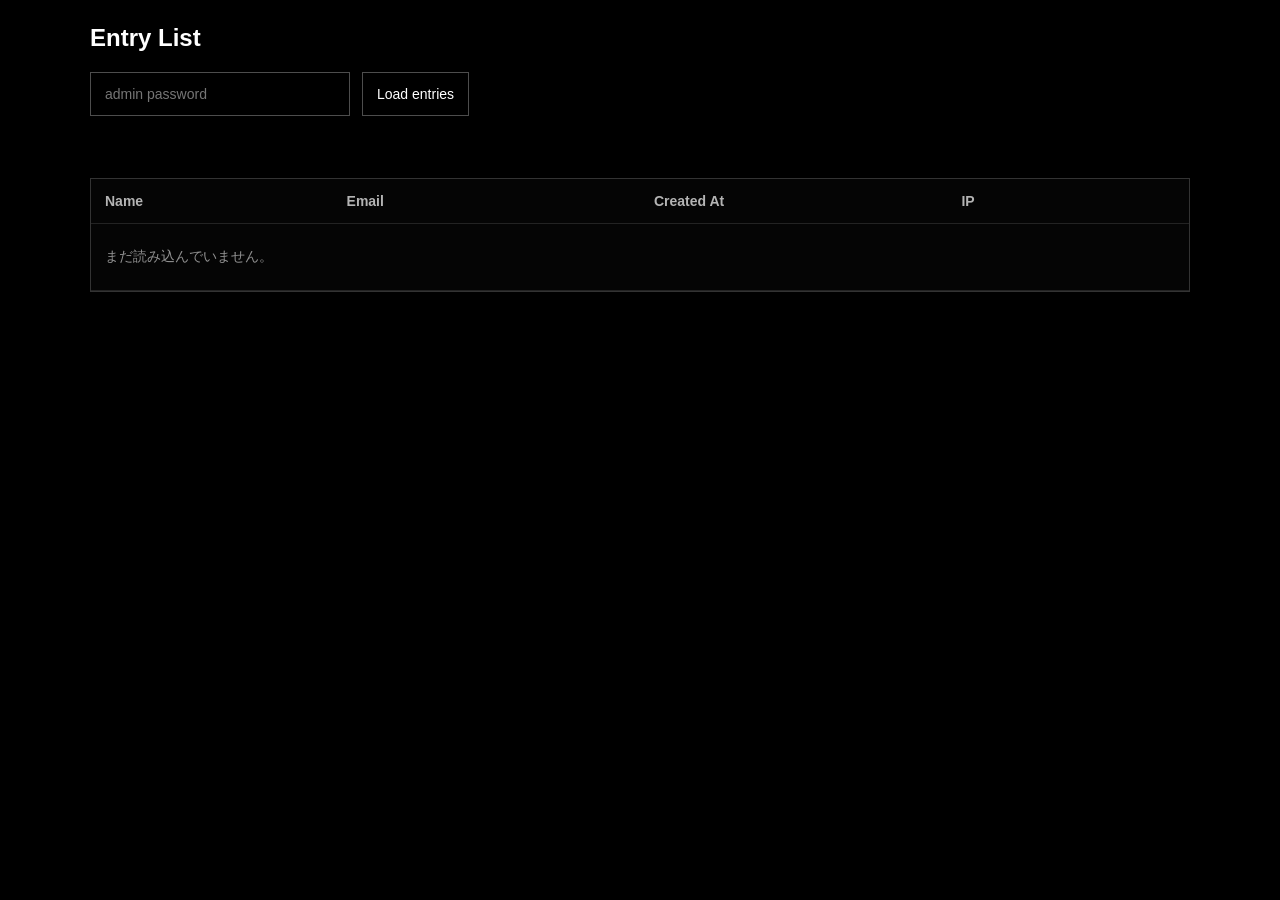
==== admin.html @ 4e1d963a "変更内容を一言" ====
<!DOCTYPE html>
<html lang="ja">
<head>
  <meta charset="UTF-8" />
  <meta name="viewport" content="width=device-width, initial-scale=1.0" />
  <title>Entries Admin</title>
  <style>
    * { box-sizing: border-box; }
    body {
      margin: 0;
      padding: 24px;
      background: #000;
      color: #fff;
      font-family: Arial, sans-serif;
    }
    .wrap {
      max-width: 1100px;
      margin: 0 auto;
    }
    h1 {
      font-size: 24px;
      margin: 0 0 20px;
      font-weight: 600;
    }
    .bar {
      display: flex;
      gap: 12px;
      flex-wrap: wrap;
      margin-bottom: 20px;
    }
    input, button {
      height: 44px;
      border: 1px solid rgba(255,255,255,.3);
      background: transparent;
      color: #fff;
      padding: 0 14px;
      font-size: 14px;
    }
    input {
      min-width: 260px;
    }
    button {
      cursor: pointer;
    }
    .msg {
      margin: 12px 0 20px;
      color: rgba(255,255,255,.72);
      min-height: 1.4em;
    }
    .table-wrap {
      overflow-x: auto;
      border: 1px solid rgba(255,255,255,.2);
    }
    table {
      width: 100%;
      border-collapse: collapse;
      min-width: 760px;
      background: rgba(255,255,255,.02);
    }
    th, td {
      text-align: left;
      padding: 14px;
      border-bottom: 1px solid rgba(255,255,255,.12);
      vertical-align: top;
      font-size: 14px;
    }
    th {
      color: rgba(255,255,255,.7);
      font-weight: 600;
    }
    .muted {
      color: rgba(255,255,255,.56);
    }
    .empty {
      padding: 24px 14px;
      color: rgba(255,255,255,.56);
    }
  </style>
</head>
<body>
  <main class="wrap">
    <h1>Entry List</h1>

    <div class="bar">
      <input id="password" type="password" placeholder="admin password" />
      <button id="loadBtn" type="button">Load entries</button>
    </div>

    <p id="message" class="msg"></p>

    <div class="table-wrap">
      <table>
        <thead>
          <tr>
            <th style="width: 22%;">Name</th>
            <th style="width: 28%;">Email</th>
            <th style="width: 28%;">Created At</th>
            <th style="width: 22%;">IP</th>
          </tr>
        </thead>
        <tbody id="entriesBody">
          <tr>
            <td colspan="4" class="empty">まだ読み込んでいません。</td>
          </tr>
        </tbody>
      </table>
    </div>
  </main>

  <script>
    (() => {
      "use strict";

      const passwordInput = document.getElementById("password");
      const loadBtn = document.getElementById("loadBtn");
      const message = document.getElementById("message");
      const entriesBody = document.getElementById("entriesBody");

      function escapeHtml(value) {
        return String(value ?? "")
          .replaceAll("&", "&amp;")
          .replaceAll("<", "&lt;")
          .replaceAll(">", "&gt;")
          .replaceAll('"', "&quot;")
          .replaceAll("'", "&#039;");
      }

      function formatDate(value) {
        if (!value) return "";
        const date = new Date(value);
        if (Number.isNaN(date.getTime())) return String(value);
        return date.toLocaleString("ja-JP");
      }

      function setMessage(text) {
        message.textContent = text || "";
      }

      function renderRows(entries) {
        if (!entries.length) {
          entriesBody.innerHTML = `
            <tr>
              <td colspan="4" class="empty">データがありません。</td>
            </tr>
          `;
          return;
        }

        entriesBody.innerHTML = entries.map((item) => {
          return `
            <tr>
              <td>${escapeHtml(item.name)}</td>
              <td>${escapeHtml(item.email)}</td>
              <td>${escapeHtml(formatDate(item.createdAt))}</td>
              <td class="muted">${escapeHtml(item.ip || "")}</td>
            </tr>
          `;
        }).join("");
      }

      async function loadEntries() {
        const password = passwordInput.value.trim();

        if (!password) {
          setMessage("パスワードを入力してください。");
          return;
        }

        setMessage("読み込み中...");

        try {
          const res = await fetch(`/api/entries?password=${encodeURIComponent(password)}`);
          const data = await res.json().catch(() => ({}));

          if (!res.ok || data.ok === false) {
            throw new Error(data.message || "読み込みに失敗しました。");
          }

          renderRows(Array.isArray(data.entries) ? data.entries : []);
          setMessage(`${data.entries.length}件読み込みました。`);
        } catch (error) {
          entriesBody.innerHTML = `
            <tr>
              <td colspan="4" class="empty">読み込みに失敗しました。</td>
            </tr>
          `;
          setMessage(error.message || "読み込みに失敗しました。");
        }
      }

      loadBtn.addEventListener("click", loadEntries);
    })();
  </script>
</body>
</html>
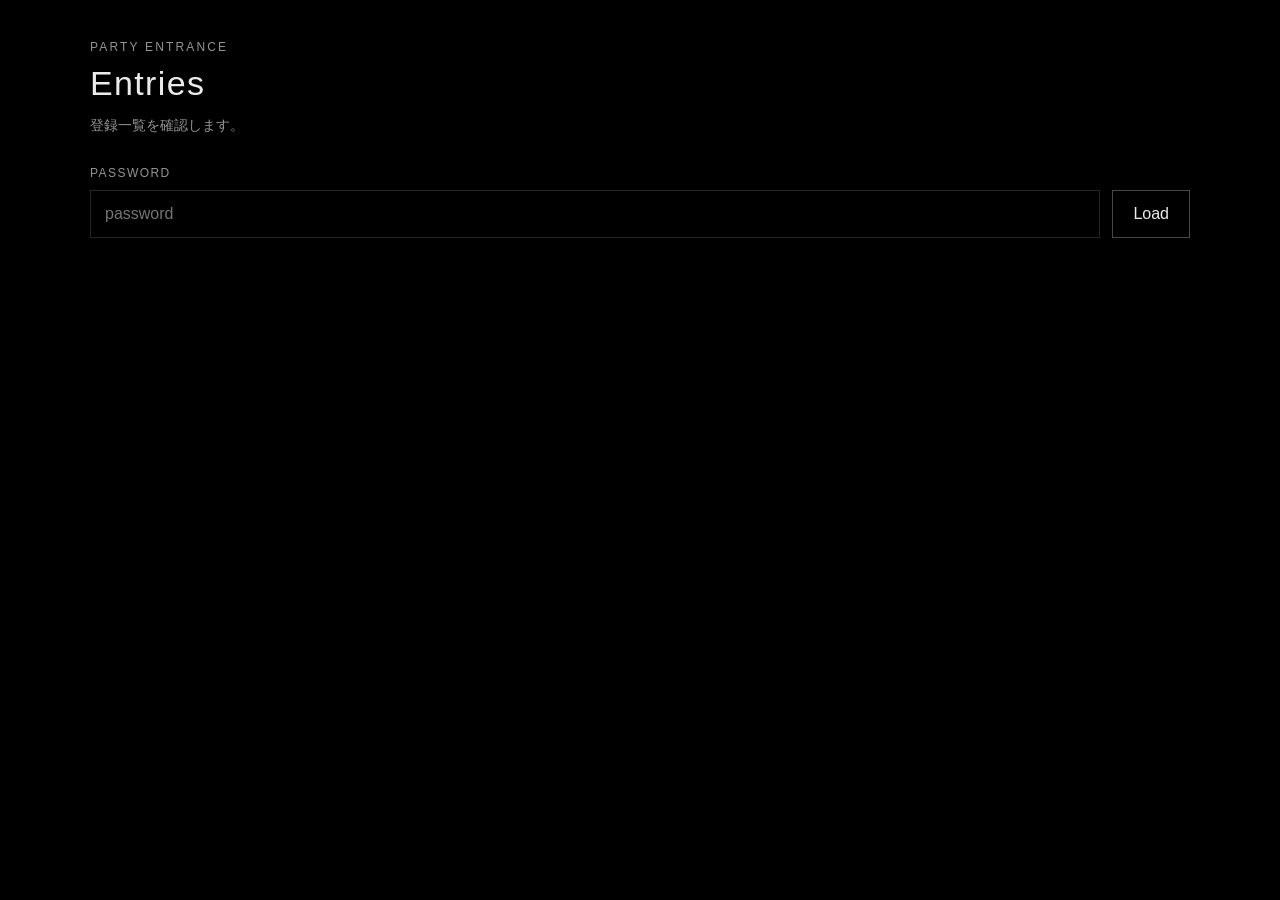
==== commit ef2c9592: "変更内容を一言" ====
--- a/admin.html
+++ b/admin.html
@@ -3,193 +3,58 @@
 <head>
   <meta charset="UTF-8" />
   <meta name="viewport" content="width=device-width, initial-scale=1.0" />
-  <title>Entries Admin</title>
-  <style>
-    * { box-sizing: border-box; }
-    body {
-      margin: 0;
-      padding: 24px;
-      background: #000;
-      color: #fff;
-      font-family: Arial, sans-serif;
-    }
-    .wrap {
-      max-width: 1100px;
-      margin: 0 auto;
-    }
-    h1 {
-      font-size: 24px;
-      margin: 0 0 20px;
-      font-weight: 600;
-    }
-    .bar {
-      display: flex;
-      gap: 12px;
-      flex-wrap: wrap;
-      margin-bottom: 20px;
-    }
-    input, button {
-      height: 44px;
-      border: 1px solid rgba(255,255,255,.3);
-      background: transparent;
-      color: #fff;
-      padding: 0 14px;
-      font-size: 14px;
-    }
-    input {
-      min-width: 260px;
-    }
-    button {
-      cursor: pointer;
-    }
-    .msg {
-      margin: 12px 0 20px;
-      color: rgba(255,255,255,.72);
-      min-height: 1.4em;
-    }
-    .table-wrap {
-      overflow-x: auto;
-      border: 1px solid rgba(255,255,255,.2);
-    }
-    table {
-      width: 100%;
-      border-collapse: collapse;
-      min-width: 760px;
-      background: rgba(255,255,255,.02);
-    }
-    th, td {
-      text-align: left;
-      padding: 14px;
-      border-bottom: 1px solid rgba(255,255,255,.12);
-      vertical-align: top;
-      font-size: 14px;
-    }
-    th {
-      color: rgba(255,255,255,.7);
-      font-weight: 600;
-    }
-    .muted {
-      color: rgba(255,255,255,.56);
-    }
-    .empty {
-      padding: 24px 14px;
-      color: rgba(255,255,255,.56);
-    }
-  </style>
+  <title>Party Entrance | Admin</title>
+  <link rel="stylesheet" href="./admin.css" />
 </head>
 <body>
-  <main class="wrap">
-    <h1>Entry List</h1>
+  <main class="admin-page">
+    <section class="admin-panel">
+      <header class="admin-header">
+        <p class="admin-eyebrow">Party Entrance</p>
+        <h1 class="admin-title">Entries</h1>
+        <p class="admin-description">
+          登録一覧を確認します。
+        </p>
+      </header>
 
-    <div class="bar">
-      <input id="password" type="password" placeholder="admin password" />
-      <button id="loadBtn" type="button">Load entries</button>
-    </div>
+      <form id="adminLoginForm" class="admin-login-form">
+        <label class="admin-label" for="adminPassword">Password</label>
+        <div class="admin-login-row">
+          <input
+            id="adminPassword"
+            class="admin-input"
+            type="password"
+            name="password"
+            placeholder="password"
+            autocomplete="current-password"
+          />
+          <button type="submit" class="admin-button">Load</button>
+        </div>
+      </form>
 
-    <p id="message" class="msg"></p>
+      <div id="adminMessage" class="admin-message" aria-live="polite"></div>
 
-    <div class="table-wrap">
-      <table>
-        <thead>
-          <tr>
-            <th style="width: 22%;">Name</th>
-            <th style="width: 28%;">Email</th>
-            <th style="width: 28%;">Created At</th>
-            <th style="width: 22%;">IP</th>
-          </tr>
-        </thead>
-        <tbody id="entriesBody">
-          <tr>
-            <td colspan="4" class="empty">まだ読み込んでいません。</td>
-          </tr>
-        </tbody>
-      </table>
-    </div>
+      <section id="adminSummary" class="admin-summary" hidden>
+        <p>Total: <span id="totalCount">0</span></p>
+      </section>
+
+      <section id="adminTableWrap" class="admin-table-wrap" hidden>
+        <table class="admin-table">
+          <thead>
+            <tr>
+              <th>No.</th>
+              <th>Name</th>
+              <th>Mail</th>
+              <th>Time</th>
+              <th>IP</th>
+            </tr>
+          </thead>
+          <tbody id="adminTableBody"></tbody>
+        </table>
+      </section>
+    </section>
   </main>
 
-  <script>
-    (() => {
-      "use strict";
-
-      const passwordInput = document.getElementById("password");
-      const loadBtn = document.getElementById("loadBtn");
-      const message = document.getElementById("message");
-      const entriesBody = document.getElementById("entriesBody");
-
-      function escapeHtml(value) {
-        return String(value ?? "")
-          .replaceAll("&", "&amp;")
-          .replaceAll("<", "&lt;")
-          .replaceAll(">", "&gt;")
-          .replaceAll('"', "&quot;")
-          .replaceAll("'", "&#039;");
-      }
-
-      function formatDate(value) {
-        if (!value) return "";
-        const date = new Date(value);
-        if (Number.isNaN(date.getTime())) return String(value);
-        return date.toLocaleString("ja-JP");
-      }
-
-      function setMessage(text) {
-        message.textContent = text || "";
-      }
-
-      function renderRows(entries) {
-        if (!entries.length) {
-          entriesBody.innerHTML = `
-            <tr>
-              <td colspan="4" class="empty">データがありません。</td>
-            </tr>
-          `;
-          return;
-        }
-
-        entriesBody.innerHTML = entries.map((item) => {
-          return `
-            <tr>
-              <td>${escapeHtml(item.name)}</td>
-              <td>${escapeHtml(item.email)}</td>
-              <td>${escapeHtml(formatDate(item.createdAt))}</td>
-              <td class="muted">${escapeHtml(item.ip || "")}</td>
-            </tr>
-          `;
-        }).join("");
-      }
-
-      async function loadEntries() {
-        const password = passwordInput.value.trim();
-
-        if (!password) {
-          setMessage("パスワードを入力してください。");
-          return;
-        }
-
-        setMessage("読み込み中...");
-
-        try {
-          const res = await fetch(`/api/entries?password=${encodeURIComponent(password)}`);
-          const data = await res.json().catch(() => ({}));
-
-          if (!res.ok || data.ok === false) {
-            throw new Error(data.message || "読み込みに失敗しました。");
-          }
-
-          renderRows(Array.isArray(data.entries) ? data.entries : []);
-          setMessage(`${data.entries.length}件読み込みました。`);
-        } catch (error) {
-          entriesBody.innerHTML = `
-            <tr>
-              <td colspan="4" class="empty">読み込みに失敗しました。</td>
-            </tr>
-          `;
-          setMessage(error.message || "読み込みに失敗しました。");
-        }
-      }
-
-      loadBtn.addEventListener("click", loadEntries);
-    })();
-  </script>
+  <script src="./admin.js" defer></script>
 </body>
 </html>
--- a/admin.css
+++ b/admin.css
@@ -0,0 +1,213 @@
+*,
+*::before,
+*::after {
+  box-sizing: border-box;
+}
+
+:root {
+  --bg: #000;
+  --panel: rgba(255, 255, 255, 0.04);
+  --line: rgba(255, 255, 255, 0.14);
+  --line-strong: rgba(255, 255, 255, 0.28);
+  --text: rgba(255, 255, 255, 0.92);
+  --muted: rgba(255, 255, 255, 0.58);
+  --error: #ff8d8d;
+  --success: #d6f5d6;
+  --font: "Helvetica Neue", "Yu Gothic", "Hiragino Kaku Gothic ProN", "Noto Sans JP", sans-serif;
+}
+
+html,
+body {
+  margin: 0;
+  min-height: 100%;
+  background: var(--bg);
+  color: var(--text);
+  font-family: var(--font);
+  -webkit-text-size-adjust: 100%;
+}
+
+body {
+  min-height: 100vh;
+}
+
+.admin-page {
+  width: 100%;
+  min-height: 100vh;
+  padding: 40px 20px;
+}
+
+.admin-panel {
+  width: min(1100px, 100%);
+  margin: 0 auto;
+}
+
+.admin-header {
+  margin-bottom: 28px;
+}
+
+.admin-eyebrow {
+  margin: 0 0 10px;
+  font-size: 12px;
+  letter-spacing: 0.18em;
+  text-transform: uppercase;
+  color: var(--muted);
+}
+
+.admin-title {
+  margin: 0;
+  font-size: 34px;
+  font-weight: 500;
+  letter-spacing: 0.04em;
+}
+
+.admin-description {
+  margin: 10px 0 0;
+  color: var(--muted);
+  font-size: 14px;
+  line-height: 1.8;
+}
+
+.admin-login-form {
+  margin-bottom: 18px;
+}
+
+.admin-label {
+  display: block;
+  margin-bottom: 10px;
+  font-size: 12px;
+  letter-spacing: 0.12em;
+  color: var(--muted);
+  text-transform: uppercase;
+}
+
+.admin-login-row {
+  display: flex;
+  gap: 12px;
+  align-items: center;
+}
+
+.admin-input {
+  flex: 1;
+  min-width: 0;
+  height: 48px;
+  padding: 0 14px;
+  border: 1px solid var(--line);
+  background: transparent;
+  color: var(--text);
+  font: inherit;
+  outline: none;
+}
+
+.admin-input:focus {
+  border-color: var(--line-strong);
+}
+
+.admin-button {
+  height: 48px;
+  padding: 0 20px;
+  border: 1px solid var(--line-strong);
+  background: transparent;
+  color: var(--text);
+  font: inherit;
+  cursor: pointer;
+  transition: opacity 0.2s ease, border-color 0.2s ease;
+}
+
+.admin-button:hover {
+  opacity: 0.82;
+}
+
+.admin-button:disabled {
+  opacity: 0.45;
+  cursor: default;
+}
+
+.admin-message {
+  min-height: 24px;
+  margin-bottom: 14px;
+  font-size: 14px;
+  line-height: 1.6;
+  color: var(--muted);
+}
+
+.admin-message.is-error {
+  color: var(--error);
+}
+
+.admin-message.is-success {
+  color: var(--success);
+}
+
+.admin-summary {
+  margin-bottom: 16px;
+  color: var(--muted);
+  font-size: 14px;
+}
+
+.admin-table-wrap {
+  overflow-x: auto;
+  border: 1px solid var(--line);
+  background: var(--panel);
+}
+
+.admin-table {
+  width: 100%;
+  min-width: 760px;
+  border-collapse: collapse;
+}
+
+.admin-table th,
+.admin-table td {
+  padding: 14px 16px;
+  text-align: left;
+  border-bottom: 1px solid var(--line);
+  font-size: 14px;
+  line-height: 1.6;
+  vertical-align: top;
+}
+
+.admin-table th {
+  color: var(--muted);
+  font-weight: 500;
+  letter-spacing: 0.08em;
+  text-transform: uppercase;
+  font-size: 12px;
+}
+
+.admin-table tbody tr:last-child td {
+  border-bottom: 0;
+}
+
+.admin-empty {
+  padding: 28px 16px;
+  color: var(--muted);
+  font-size: 14px;
+}
+
+.admin-cell-mail {
+  word-break: break-all;
+}
+
+.admin-cell-time,
+.admin-cell-ip {
+  white-space: nowrap;
+}
+
+@media (max-width: 640px) {
+  .admin-page {
+    padding: 24px 14px;
+  }
+
+  .admin-title {
+    font-size: 28px;
+  }
+
+  .admin-login-row {
+    flex-direction: column;
+    align-items: stretch;
+  }
+
+  .admin-button {
+    width: 100%;
+  }
+}
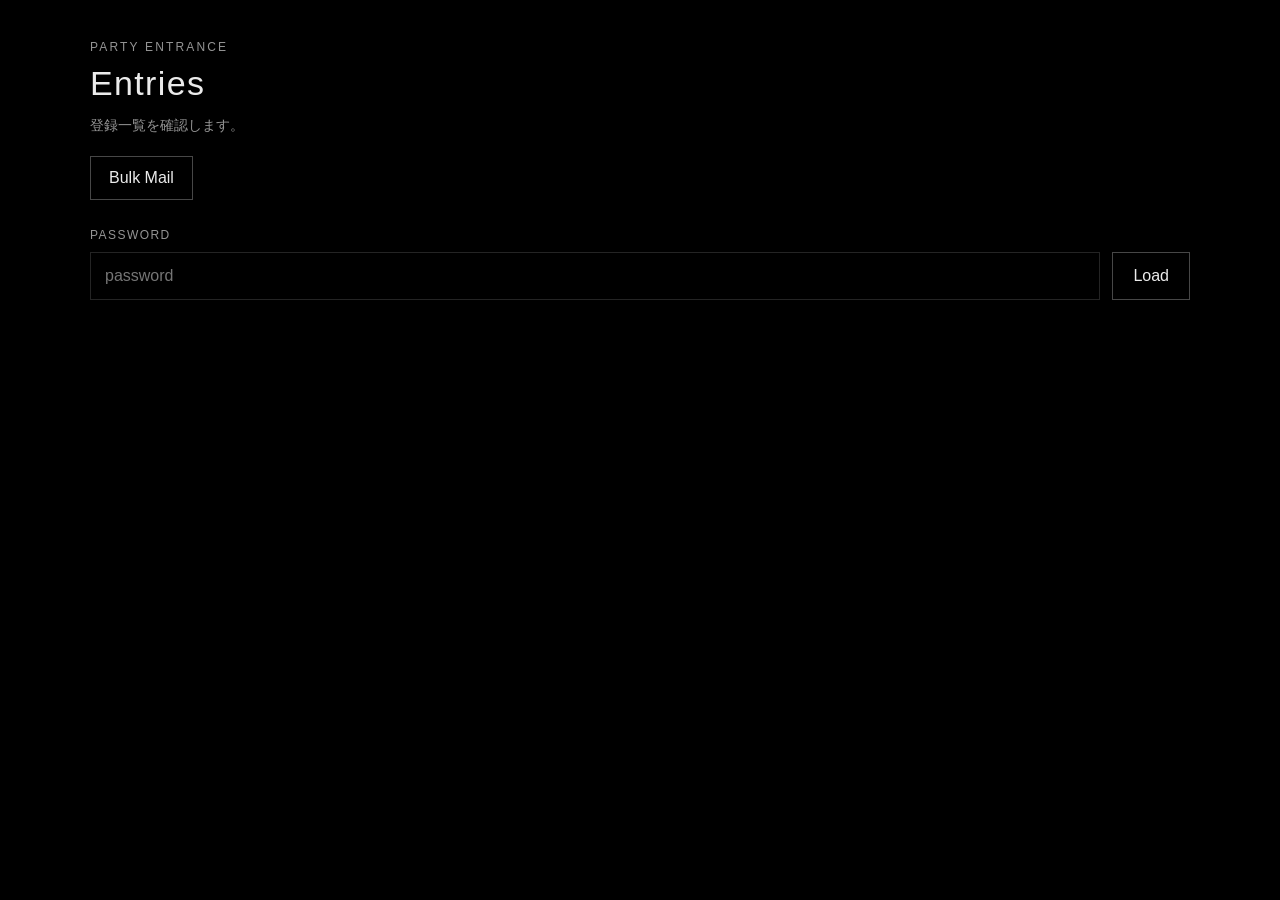
==== commit 55d1ead9: "変更内容を一言" ====
--- a/admin.html
+++ b/admin.html
@@ -15,6 +15,9 @@
         <p class="admin-description">
           登録一覧を確認します。
         </p>
+         <div class="admin-actions">
+            <a href="./bulk.html" class="admin-link-button">Bulk Mail</a>
+        </div>
       </header>
 
       <form id="adminLoginForm" class="admin-login-form">
--- a/admin.css
+++ b/admin.css
@@ -210,4 +210,25 @@
   .admin-button {
     width: 100%;
   }
+}
+.admin-actions {
+  margin-top: 18px;
+}
+
+.admin-link-button {
+  display: inline-flex;
+  align-items: center;
+  justify-content: center;
+  min-height: 44px;
+  padding: 0 18px;
+  border: 1px solid var(--line-strong);
+  background: transparent;
+  color: var(--text);
+  text-decoration: none;
+  font: inherit;
+  transition: opacity 0.2s ease, border-color 0.2s ease;
+}
+
+.admin-link-button:hover {
+  opacity: 0.82;
 }
